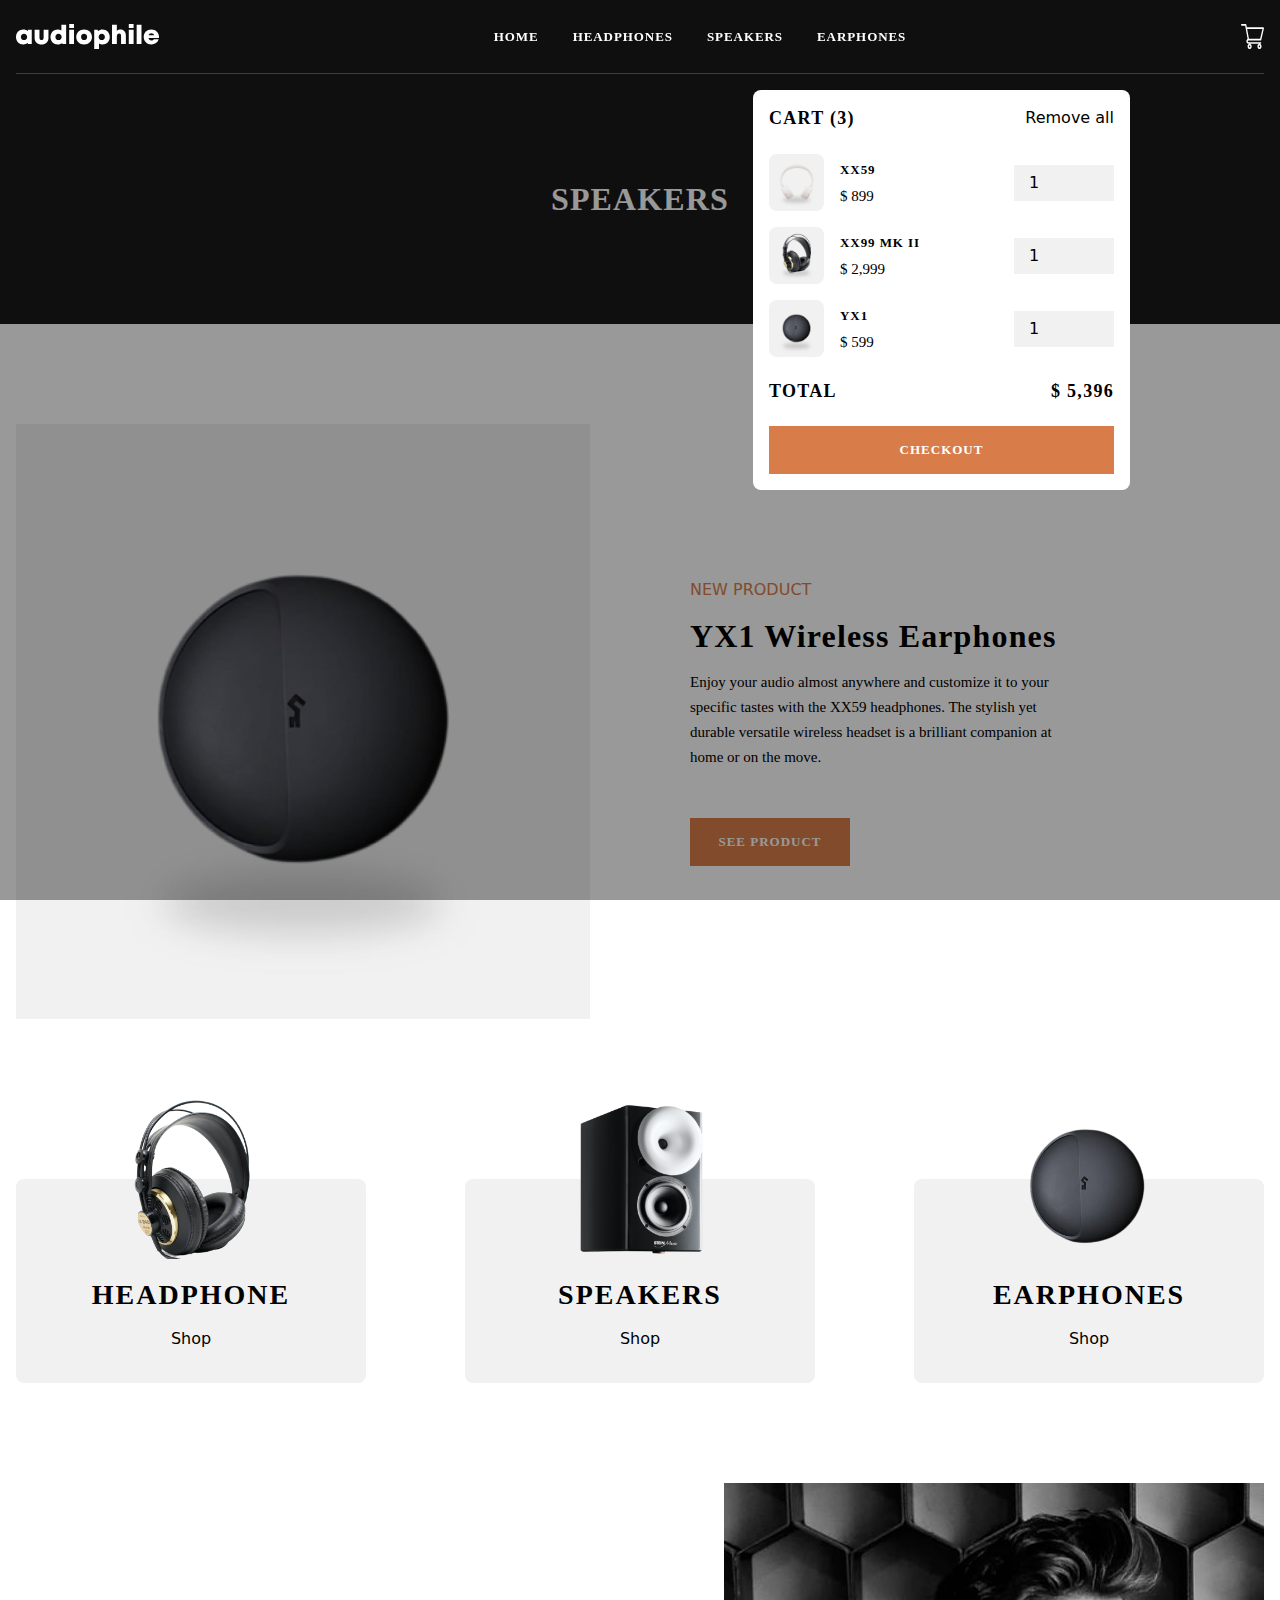
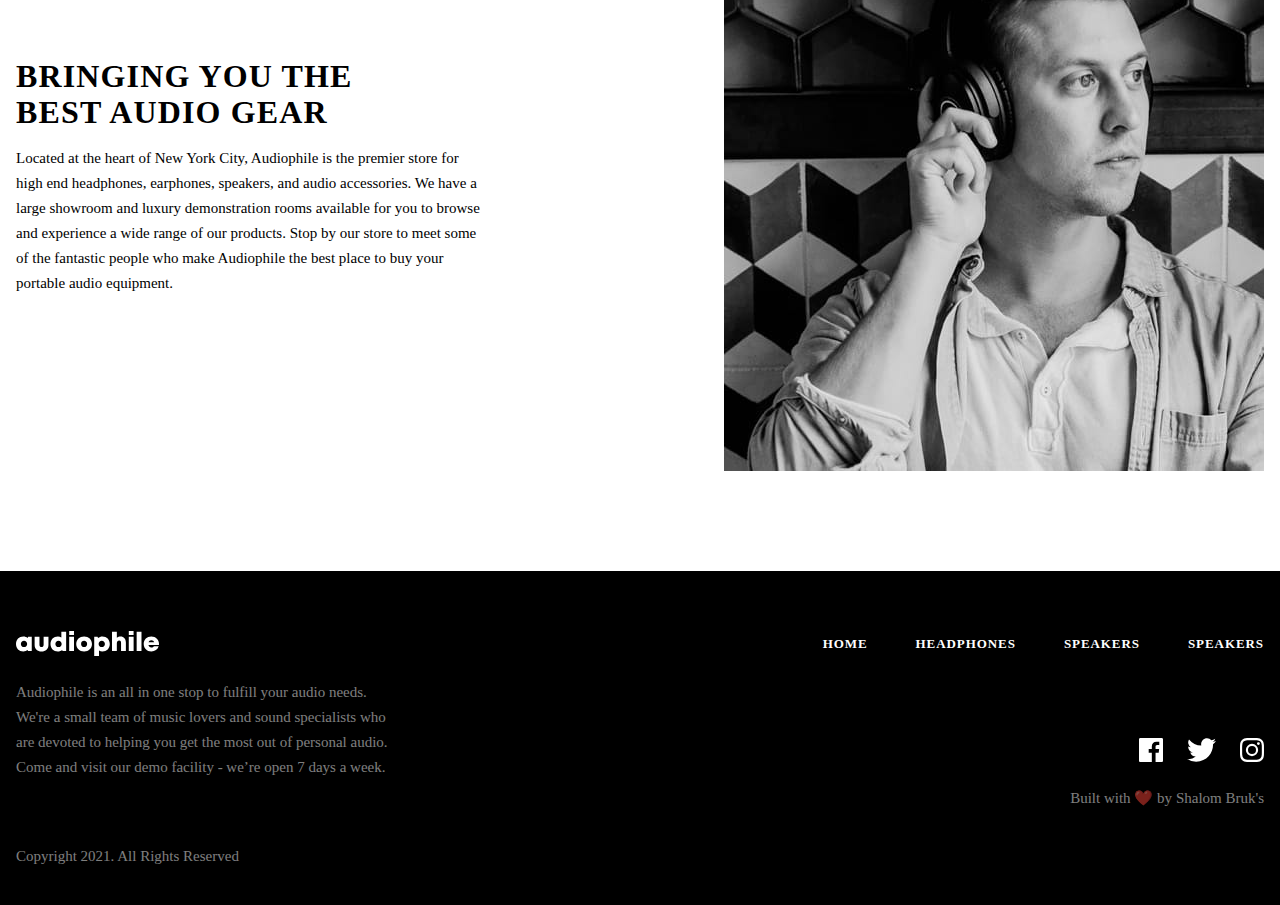
==== earphones.html @ ff126989 "first commit" ====
<!DOCTYPE html>
<html lang="en">
<head>
    <meta charset="UTF-8">
    <meta name="viewport" content="width=device-width, initial-scale=1.0">
    <link rel="icon" type="image/svg+xml" href="./public/favicon.svg">
    <link rel="stylesheet" href="./style.css">
    <title>Earphones</title>
</head>
<body>
    <div class="hero-wrapper">
        <div class="container">
            <nav class="top-nav">

                <a href="/">
                    <img src="/public/assets/shared/desktop/logo.svg" alt="logo" loading="lazy">
                </a>
                <div class="nav-links hidden lg:flex">
                   
                    <a href="/">
                        <p class="subTitle">Home</p>
                    </a>
                    <a href="./headphones.html">
                        <p class="subTitle">Headphones</p>
                    </a>
                    <a href="./speakers.html">
                        <p class="subTitle">Speakers</p>
                    </a>
                    <a href="./earphones.html">
                        <p class="subTitle">Earphones</p>
                    </a>
                </div>
                <img src="./public/assets/shared/desktop/icon-cart.svg" alt="cart-icon" alt="logo" id="cart-icon" loading="lazy" decoding="async">
            </nav>
            <div class="nav-links lg:hidden flex justify-center flex-wrap text-white pt-6 pb-6">
                <a href="/">
                    <p class="subTitle">Home</p>
                </a>
                <a href="./headphones.html">
                    <p class="subTitle">Headphones</p>
                </a>
                <a href="./speakers.html">
                    <p class="subTitle">Speakers</p>
                </a>
                <a href="./earphones.html">
                    <p class="subTitle">Earphones</p>
                </a>
            </div>
            <div class="modal" id="cart">
                <div class="cart-wrapper">
                    <div class="flex justify-between items-center mb-6">
                        <h6 class="undefine">CART (3)</h6>
                        <button class="undefine undefined">Remove all</button>
                    </div>
                    <div class="flex justify-between items-center mt-4 mb-4">
                        <div class="flex gap-4 items-center">
                            <img src="./public/assets/product-xx59-headphones/desktop/image-category-page-preview.jpg" alt="XX59" class="w-55">
                            <div class="flex flex-col gap-05">
                                <p class="subTitle undefined">XX59</p>
                                <p class="night undefined">$ 899</p>
                            </div>
                        </div>
                        <input type="number" class="counter-sm" value="1" title="number">

                    </div>
                    <div class="flex justify-between items-center mt-4 mb-4">
                        <div class="flex gap-4 items-center">
                            <img src="./public/assets/product-xx99-mark-one-headphones/desktop/image-category-page-preview.jpg" alt="XX59" class="w-55">
                            <div class="flex flex-col gap-05">
                                <p class="subTitle undefined">XX99 MK II</p>
                                <p class="night undefined">$ 2,999</p>
                            </div>
                        </div>
                        <input type="number" class="counter-sm" value="1" title="number">

                    </div>
                    <div class="flex justify-between items-center mt-4 mb-4">
                        <div class="flex gap-4 items-center">
                            <img src="./public/assets/product-yx1-earphones/desktop/image-category-page-preview.jpg" alt="XX59" class="w-55">
                            <div class="flex flex-col gap-05">
                                <p class="subTitle undefined">YX1</p>
                                <p class="night undefined">$ 599</p>
                            </div>
                        </div>
                        <input type="number" class="counter-sm" value="1" title="number">

                    </div>
                    <div class="flex justify-between items-center mt-6 mb-6">
                        <h6 class="undefined">TOTAL</h6>
                        <h6 class="undefined">$ 5,396</h6>
                    </div>
                    <a href="/checkout">
                        <button class="check-btn undefined">CHECKOUT</button>
                    </a>
                </div>
            </div>
            <div class="hero-1 flex justify-center items-center">
                <h3 class="undefined heading">SPEAKERS</h3>
            </div>
        </div>
    </div>
    <div class="product-item-row container mt-16 mb-36">
        <div class="w-full flex flex-col justify-center gap-4">
            <div class="w-full lg:w-396">
                <p class="p-cl text-center lg:text-left p-clo">
                    NEW PRODUCT
                </p>
            </div>
            <div class="w-full lg:w-396">
               <h3 class="text-center lg:text-left">YX1 Wireless Earphones</h3>
            </div>
            <div class="w-full lg:w-4/6">
                <p class="night text-center lg:text-left">Enjoy your audio almost anywhere and customize it to your specific tastes with the XX59 headphones. The stylish yet durable versatile wireless headset is a brilliant companion at home or on the move.</p>
            </div>
            <div class="flex justify-center lg:justify-start">
                <a href="/">
                    <button class="primary mt-8"> SEE PRODUCT</button>
                   </a>
            </div>
        </div>
        <div>
            <img src="./public/assets/product-yx1-earphones/desktop/image-product.jpg" alt="best-gear" class="mb-16 lg:mb-0">
        </div>
    </div>
    <div class="container flex flex-wrap justify-center xl:justify-between gap-8 featured-products-section">
        <div class="product-card" style="--width: 122.947px; --height: 160px;">
            <img src="/public/assets/exported/headphone.png" alt="headphone" class="item-image">
            <h4 class="undefined"> HEADPHONE</h4>
            <a href="/">
                <button class="undefined">
                    Shop
                </button>
            </a>
        </div>
        <div class="product-card" style="--width: 122.947px; --height: 160px;">
            <img src="/public/assets/exported/speaker.png" alt="headphone" class="item-image">
            <h4 class="undefined"> SPEAKERS</h4>
            <a href="/">
                <button class="undefined">
                    Shop
                </button>
            </a>
        </div>

        <div class="product-card" style="--width: 122.947px; --height: 160px;">
            <img src="/public/assets/exported/earphone.png" alt="headphone" class="item-image">
            <h4 class="undefined"> EARPHONES</h4>
            <a href="/">
                <button class="undefined">
                    Shop
                </button>
            </a>
        </div>
    </div>

    <div class="container flex flex-col-reverse justify-center lg:flex-row items-center lg:items-left justify-between outro">
        <div class="w-full flex flex-col justify-center gap-4">
            <div class="w-full lg:w-396">
                <h3 class="text-center lg:text-left">
                    BRINGING YOU THE BEST AUDIO GEAR
                </h3>
            </div>
            <div class="w-full lg:w-4/6">
                <p class=" text-center lg:text-left night">      
                     Located at the heart of New York City, Audiophile is the premier store
                     for high end headphones, earphones, speakers, and audio accessories. We
                     have a large showroom and luxury demonstration rooms available for you
                     to browse and experience a wide range of our products. Stop by our store
                     to meet some of the fantastic people who make Audiophile the best place
                    to buy your portable audio equipment.
                </p>
            </div>
        </div>
        <img src="./public/assets/shared/desktop/image-best-gear.jpg" alt="best-gear" class="mb-16 lg:mb-0">
    </div>
    <footer class="footer">
        <nav class="container flex flex-col lg:flex-row items-center lg:justify-between gap-8">
            <img src="/public/assets/shared/desktop/logo.svg" alt="">
            <div class="flex nav-links gap-8 lg:gap-12 flex-col lg:flex-row items-center lg:items-start mt-4 mb-4 lg:mt-0 lg:mb-0">
                <a href="/">
                    <p class="subTitle">Home</p>
                </a>
                <a href="/">
                    <p class="subTitle">Headphones</p>
                </a>
                <a href="/">
                    <p class="subTitle">Speakers</p>
                </a>
                <a href="/">
                    <p class="subTitle">Speakers</p>
                </a>
            </div>
        </nav>
        <div class="container flex flex-col lg:flex-row lg:justify-between">
            <div class="w-full lg:w-540 flex flex-col gap-16">
                <p class="body text-center lg:text-left">
                    Audiophile is an all in one stop to fulfill your audio needs. We're a
                            small team of music lovers and sound specialists who are devoted to
                            helping you get the most out of personal audio. Come and visit our demo
                            facility - we’re open 7 days a week.
                    </p>
                <p class="body text-center lg:text-left">
                    Copyright 2021. All Rights Reserved</p>
            </div>
            <div class="w-full flex flex-col items-center lg:items-end gap-6 social-icons justify-center mt-8 lg:mt-0">
            <div class="flex gap-6">
                <img src="./public/assets/shared/desktop/icon-facebook.svg" alt="facebook-icon">
                <img src="./public/assets/shared/desktop/icon-twitter.svg" alt="facebook-icon">
                <img src="./public/assets/shared/desktop/icon-instagram.svg" alt="facebook-icon">
            </div>
            <div>
                <p class="body undefined">
                    Built with ❤️ by
                    <a href="https://www.linkedin.com/in/shalomspage/" data-astro-cid-ioeiary4="">Shalom Bruk's</a>
                </p>
            </div>

            </div>
        </div>
    </footer>
    <script src="./script.js"></script>
</body>
</html>
---- style.css ----
:root{
    --primary: #d87d4a;
    --dark: #101010;
    --evening: #0e0e0e;
    --night: #000;
    --gray: #f1f1f1;
    --off-white: #fafafa;
    --dim-white: rgb(255, 255, 255, .5);
    --primary-light: #fbaf85;
    --background-color: #191919;
    --white:#fff;
    --background: #f1f1f1;
    --tw-text-opacity: 1;

    /* Item-height-width */
    --width: 324px;
    --height: 295px;
}
*, 
*::before, *::after{
    margin: 0;
    padding: 0;
    box-sizing: border-box;
}
body {
    font-family: ui-sans-serif, system-ui, -apple-system, BlinkMacSystemFont, Segoe UI, Roboto, 'Helvetica Neue', Arial, 'Noto Sans', sans-serif, "Apple Color Emoji", "Segoe UI Emoji", 'Segoe UI Symbol', "Noto Color Emoji";
}

h1, h2, h3, h4, h5, h6 {
    font-size: inherit;
    font-weight: inherit;
}
html {
    line-height: 1.5;
    -moz-tab-size: 4;
    -o-tab-size: 4;
    tab-size: 4;
    font-family: ui-sans-serif, system-ui, -apple-system, BlinkMacSystemFont, Segoe UI, Roboto, Helvetica Neue, Arial, Noto Sans, sans-serif, "Apple Color Emoji", "Segoe UI Emoji", Segoe UI Symbol, "Noto Color Emoji";
    font-feature-settings: normal;
    font-variation-settings: normal;
}

a{
    color: inherit;
    text-decoration: inherit;
}
h1{
    font-size: 3.5rem;
    font-style: normal;
    font-weight: 700;
    line-height: 3.625rem;
    letter-spacing: .125rem;
}
h3{
   font-family: Manrope;
   font-size: 2rem;
   font-style: normal;
   font-weight: 700;
   line-height: 2.25rem;
   letter-spacing: .07144rem;
}
h4{
    font-family: Manrope;
    font-size: 1.75rem;
    font-style: normal;
    font-weight: 700;
    line-height: normal;
    letter-spacing: .125rem;
}

h6 {
    font-family: Manrope;
    font-size: 1.125rem;
    font-style: normal;
    font-weight: 700;
    line-height: normal;
    letter-spacing: .08038rem;
}

img, svg, video, canvas, audio, iframe, embed, object {
    display: block;
    
}
img, video {
    max-width: 100%;
    height: auto;
}
button {
    outline: none;
    border: none;
    background: transparent;
}
button, [role=button] {
    cursor: pointer;
}
button, [type=button], [type=reset], [type=submit] {
    background-color: transparent;
    background-image: none;
}
button, select {
    text-transform: none;
}
button, input, optgroup, select, textarea {
    font-family: inherit;
    font-feature-settings: inherit;
    font-variation-settings: inherit;
    font-size: 100%;
    font-weight: inherit;
    line-height: inherit;
    color: inherit;
    margin: 0;
    padding: 0;
}
/*p{
    display: block;
    margin-block-start: 1em;
    margin-block-end: 1em;
    margin-inline-start: 0px;
    margin-inline-end: 0px;
    unicode-bidi: isolate;
}
*/
.flex{
    display: flex;
}
.flex-wrap{
    flex-wrap: wrap;
}

.justify-center{
    justify-content: center;
}
.justify-between{
    justify-content: space-between;
}
.pt-36{
    padding-top: 9rem;
}
.mt-7{
    margin-top: 1.75rem;
}
.mt-4{
    margin-top: 1rem;
}
.mt-8{
    margin-top: 2rem;
}
.mt-16{
    margin-top: 32px;
}
.mt-6{
    margin-top: 1.5rem;
}
.mb-4{
    margin-top: 1rem;
}
.mb-6{
    margin-bottom: 1.5rem;
}
.mb-16{
    margin-bottom: 4rem;
}
.mb-36{
    margin-bottom: 9rem;
}
.text-center{
    text-align: center;
}
.w-349{
    width: 349px;
}
.w-396{
    width: 396px;
}
.w-\[396px\]{
    width: 396px;
}
.w-55{
    width: 55px;
    border-radius: 8px;
}
.gap-05{
    gap:.125rem;
}
.gap-4{
    gap: 1rem;
}
.gap-6{
    gap: 1.5rem;
}
.gap-8{
    gap: 2rem;
}
.gap-16{
    gap: 4rem;
}
.items-center{
    align-items: center;
}
.flex-col{
    flex-direction: column;
}
.flex-col-reverse{
    flex-direction: column-reverse;
}
.w-full{
    width: 100%;
}
.full{
    width: 100%;
}
.p-cl{
    color: var(--primary);
}
.pt-6{
    padding-top: 1.5rem;
}
.pt-6{
    padding-top: 1.5rem;
}


.hero-wrapper{
    background-color: var(--background-color);
}

.container{
    width: 100%;
    margin: auto;
    padding: 0 16px;
}
.containter{
    width: 100%;
}
.top-nav{
    color: var(--white);
    padding: 24px 0;
    display: flex;
    justify-content: space-between;
    border-bottom: 1px solid rgba(255, 255, 255, .2);
    position: relative;
    z-index: 3;
}
.hidden{
    display: none;
}
.none{
    display: none;
}
#cart-icon {
    cursor: pointer;
}

.modal{
    position: fixed;
    inset: 0;
    background: rgba(0, 0, 0, .4);
    z-index: 2;
    
}
.cart-wrapper {
    width: 100%;
    border-radius: 8px;
    background: #fff;
    position: absolute;
    top: 90px;
    right: 0;
    padding: 16px;
}
.counter-sm{
    width: 100px;
    height: 36px;
    background: var(--gray);
    border: 1px solid var(--gray);
    padding: 0 14px;
}

.nav-links{
    text-transform: uppercase;
    gap: 34px;
}
.text-white{
    color: var(--off-white);

}

.subTitle{
    font-family: Manrope;
    font-size: .8125rem;
    font-style: normal;
    font-weight: 700;
    line-height: 1.5625rem;
    letter-spacing: .05806rem;
}
.hero{
    background-image: url(./public/assets/home/tablet/image-header.jpg);
    min-height: 700px;
    background-size: contain;
    background-repeat: no-repeat;
}
.body{
    font-family: Manrope;
    font-size: .9375rem;
    font-weight: normal;
    font-weight: 500;
    line-height: 1.5625rem;
    color: var(--dim-white);
}
.night{
    font-family: Manrope;
    font-size: .9375rem;
    font-weight: normal;
    font-weight: 500;
    line-height: 1.5625rem;
    color: var(--night);
}
.primary{
    width: 10rem;
    height: 3rem;
    background: var(--primary);
    color: var(--white);
}
.primary, .secondary-inverted{
    font-family: Manrope;
    font-size: .8125rem;
    font-style: normal;
    font-weight: 700;
    line-height: normal;
    letter-spacing: .0625rem;
    cursor: pointer;
    display: flex;
    justify-content: center;
    align-items: center;
    gap: 12px;
}
.check-btn {
    background: var(--primary);
    color: var(--white);
    font-family: Manrope;
    height: 3rem;
    width: 100%;
    font-size: .8125rem;
    font-style: normal;
    font-weight: 700;
    line-height: normal;
    letter-spacing: .0625rem;
    cursor: pointer;
    display: flex;
    justify-content: center;
    align-items: center;
    gap: 12px;
}

.heading{
    color: var(--white);
}

/* Featured */
.featured-products-section{
    margin-top: 60px;
    margin-bottom: 80px;
}
.product-card{
    width: 350px;
    height: 204px;
    flex-shrink: 0;
    border-radius: 8px;
    background: var(--background);
    display: flex;
    flex-direction: column;
    align-items: center;
    gap: 16px;
    position: relative;
    padding-top: 100px;
    margin-top: 100px;
}
.item-image{
    width: auto;
    height: var(--height);
    position: absolute;
    top: -80px;
}
/* Products area */
.product-spotlight-area{
    display: flex;
    flex-direction: column;
    gap: 24px;
}
.product-spotlight-1{
    width: 100%;
    height: auto;
    border-radius: 8px;
    background: var(--primary);
    display: block;
    overflow: hidden;
    padding: 64px 24px;
}
/*.product-spotlight-1-img{
    position: static;
    width: 172.248px;
    height: 207px;
    margin-bottom: 24px;
}*/
.product-spotlight-1-img {
    position: relative;
    bottom: -35px;
    margin-bottom: 0;
}
.secondary-inverted{
    width: var(--width);
    height: 3rem;
    flex-shrink: 0;
    border: 1px solid var(--night);
    color: var(--white);
    background-color: var(--night);
}

.product-spotlight-2{
    width: 100%;
    height: 300px;
    border-radius: 8px;
    background: url(./public/assets/exported/speaker-on-table-bg.png);
    background-position-y: -750px;
    background-repeat: no-repeat;
    display: flex;
    align-items: center;
    padding: 34px 124px;
    grid-column: 1/3;
}
.product-spotlight-3{
    width: 100%;
    border-radius: 8px;
    display: flex;
    flex-direction: column;
    gap: 24px;
   
}
.product-spotlight-3 div:nth-child(2) {
    background: #f1f1f1;
    padding: 34px;
    display: flex;
    flex-direction: column;
    justify-content: center;
    border-radius: 8px;
}
.product-spotlight-3 div:first-child {
    background: url(./public/assets/home/desktop/image-earphones-yx1.jpg);
    background-position: center;
    background-repeat: no-repeat;
    background-size: cover;
    border-radius: 8px;
}

.product-spotlight-3 div:first-child, .product-spotlight-3 div:nth-child(2) {
    height: 300px;
}
.product-spotlight-3 div {
    width: 100%;
}
.outro{
    margin-top: 100px;
    margin-bottom: 100px;
}
.hero-1{
    height: 250px;
    margin-bottom: 100px;
}
.product-item-row{
    display: flex;
    flex-direction: column-reverse;
    gap: 34px;
}
.secondary{
    width: var(--width);
    height: 3rem;
    flex-shrink: 0;
    border: 1px solid var(--night);
    color: var(--night);
}
.product-item-row>div {
    width: 100%;
}
/* ----Footer-Section----- */
.footer{
    background-color: var(--night);
    padding: 36px 0;
    color: var(--white);
}
.footer >nav {
    padding-top: 24px;
    padding-bottom: 24px;
    text-transform: uppercase;
}



/* Media */
@media (min-width: 640px) {
    .container {
        max-width: 640px;
    }
}
@media (min-width: 768px) {
    .container {
        max-width: 768px;
    }
}
@media screen and (max-width: 1020px) {
    .product-spotlight-1-img {
        position: static;
        width: 172.248px;
        height: 207px;
        margin-bottom: 24px;
    }
}
@media (min-width: 1024px) {
    .container {
        max-width: 1024px;
    }
}
@media (min-width: 1280px) {
    .xl\:justify-between {
        justify-content: space-between;
    }
    .container {
        max-width: 1280px;
    } 

}
@media (min-width: 1536px) {
    .container {
        max-width: 1536px;
    }
}


@media (min-width: 1024px) {
   
    .lg\:justify-start {
        justify-content: flex-start;
    }
}




@media (min-width: 1024px) {
    .lg\:flex {
        display: flex;
    }
    .lg\:items-start{
        align-items: flex-start;
    }
    .lg\:text-left {
        text-align: left;
    }
    .lg\:flex-row {
        flex-direction: row;
    }
    .lg\:w-396 {
        width: 396px;
    }
    .lg\:w-2\/3, .lg\:w-4\/6{
        width: 66.666667%;
    }
    .lg\:mb-0 {
        margin-bottom: 0;
    }
    .lg\:justify-between {
        justify-content: space-between;
    }
    
    .lg\:gap-12{
        gap: 3rem;
    }
    .lg\:w-540{
        width: 540px;
    }
    .lg\:mt-0 {
        margin-top: 0;
    }
    .lg\:items-end {
        align-items: flex-end;
    }
    .lg\:hidden {
        display: none;
    }
  
}



/* Media Only */

@media only screen and (min-width: 1024px) {
    .hero {
        background-image: url(./public/assets/home/desktop/image-hero.jpg);
        background-position-y: 50px;
        background-position-x: 150px;
    }
    .product-spotlight-area{
        display: grid;
        grid-template-columns: 1fr 1fr;
        gap: 32px;
        margin: 64px 0;
    }
    .product-spotlight-1{
        height: 560px;
        display: flex;
        align-items: center;
        justify-content: space-evenly;
        overflow: hidden;
        grid-column: 1 / 3;
    }
    .product-spotlight-3 {
        height: 300px;
        display: flex;
        flex-direction: row;
        align-items: center;
        grid-column: 1 / 3;
        gap: 32px;
    }
    .product-item-row:nth-child(2n) {
        flex-direction: row-reverse;
    }
    .product-item-row {
        display: flex;
        align-items: center;
        flex-direction: row;
        justify-content: center;
        gap: 100px;
    }

    
}
@media only screen and (min-width: 1280px) {
    .hero{
        background-position-y: -20px;
        background-position-x: 120px;
    }
}
@media only screen and (min-width: 1536px){
    .hero{
        background-position-y: -80px;
        background-position-x: 210px;
    }
}
@media only screen and (min-width: 960px) {
    .container {
        width: 1440px;
    }
}
@media only screen and (min-width: 768px) {
    .cart-wrapper{
        width: 377px;
        right: 150px;
    }
}
/*
@media (min-width: 640px){
    .container {
        max-width: 640px;
    }
}
@media (min-width: 768px){
    .container {
        max-width: 768px;
    }
}


@media only screen and (min-width: 1024px){
    .hero{
        background-image: url(./public/assets/home/desktop/image-hero.jpg);
        background-position-y:50px;
        background-position-x:150px;
    }
    .product-spotlight-area{
        display: grid;
        grid-template-columns: 1fr 1fr;
        gap: 32px;
        margin: 64px 0;
    }
    .product-spotlight-1{
        height: 560px;
        display: flex;
        align-items: center;
        justify-content: space-evenly;
        overflow: hidden;
        grid-column: 1 / 3;
    }
    
    .product-spotlight-1-img{
        position: relative;
        bottom: -35px;
        margin-bottom: 0;
    }
    .product-spotlight-3{
        height: 300px;
        display: flex;
        flex-direction: row;
        align-items: center;
        grid-column: 1 / 3;
        gap: 32px;
    }
   
    .product-spotlight-3 div:first-child, .product-spotlight-3 div:nth-child(2) {
        height: inherit;
    }
    .product-item-row:nth-child(2n){
        flex-direction: row-reverse;
    }
    .product-item-row{
        display: flex;
        align-items: center;
        flex-direction: row;
        justify-content: center;
        gap: 100px;
    }
    .product-item-row>div {
        width: 40%;
    }
}


@media (min-width: 1024px){
    .container {
        max-width: 1024px;
    }
    .lg\:hidden{
        display: none;
    }
    
   
    .lg\:flex-row{
        flex-direction: row;
    }
    .lg\:w-396{
        width: 396px;
    }
    
    .lg\:mb-0{
        margin-bottom: 0;
    }
   
    .lg\:mt-0{
        margin-top: 0;
    }
    .lg\:justify-between{
        justify-content: space-between;
    }
    .lg\:w-540{
        width: 540px;
    }
    .lg\:items-end {
        align-items: flex-end;
    }
    .lg\:justify-start{
        justify-content: flex-start;
    }

}

@media (min-width: 1280px){
    .container{
        max-width: 1280px;
    }
  
}

@media only screen and (min-width: 1280px){
    .hero{
        background-position-y: -20px;
        background-position-x:120px;
    }
}
@media only screen and (min-width: 960px){
    .container {
        width: 1440px;
    }
}
@media only screen and (min-width: 1536px){
    .hero{
        background-position-y: -80px;
        background-position-x: 260px;
    }
}

*/
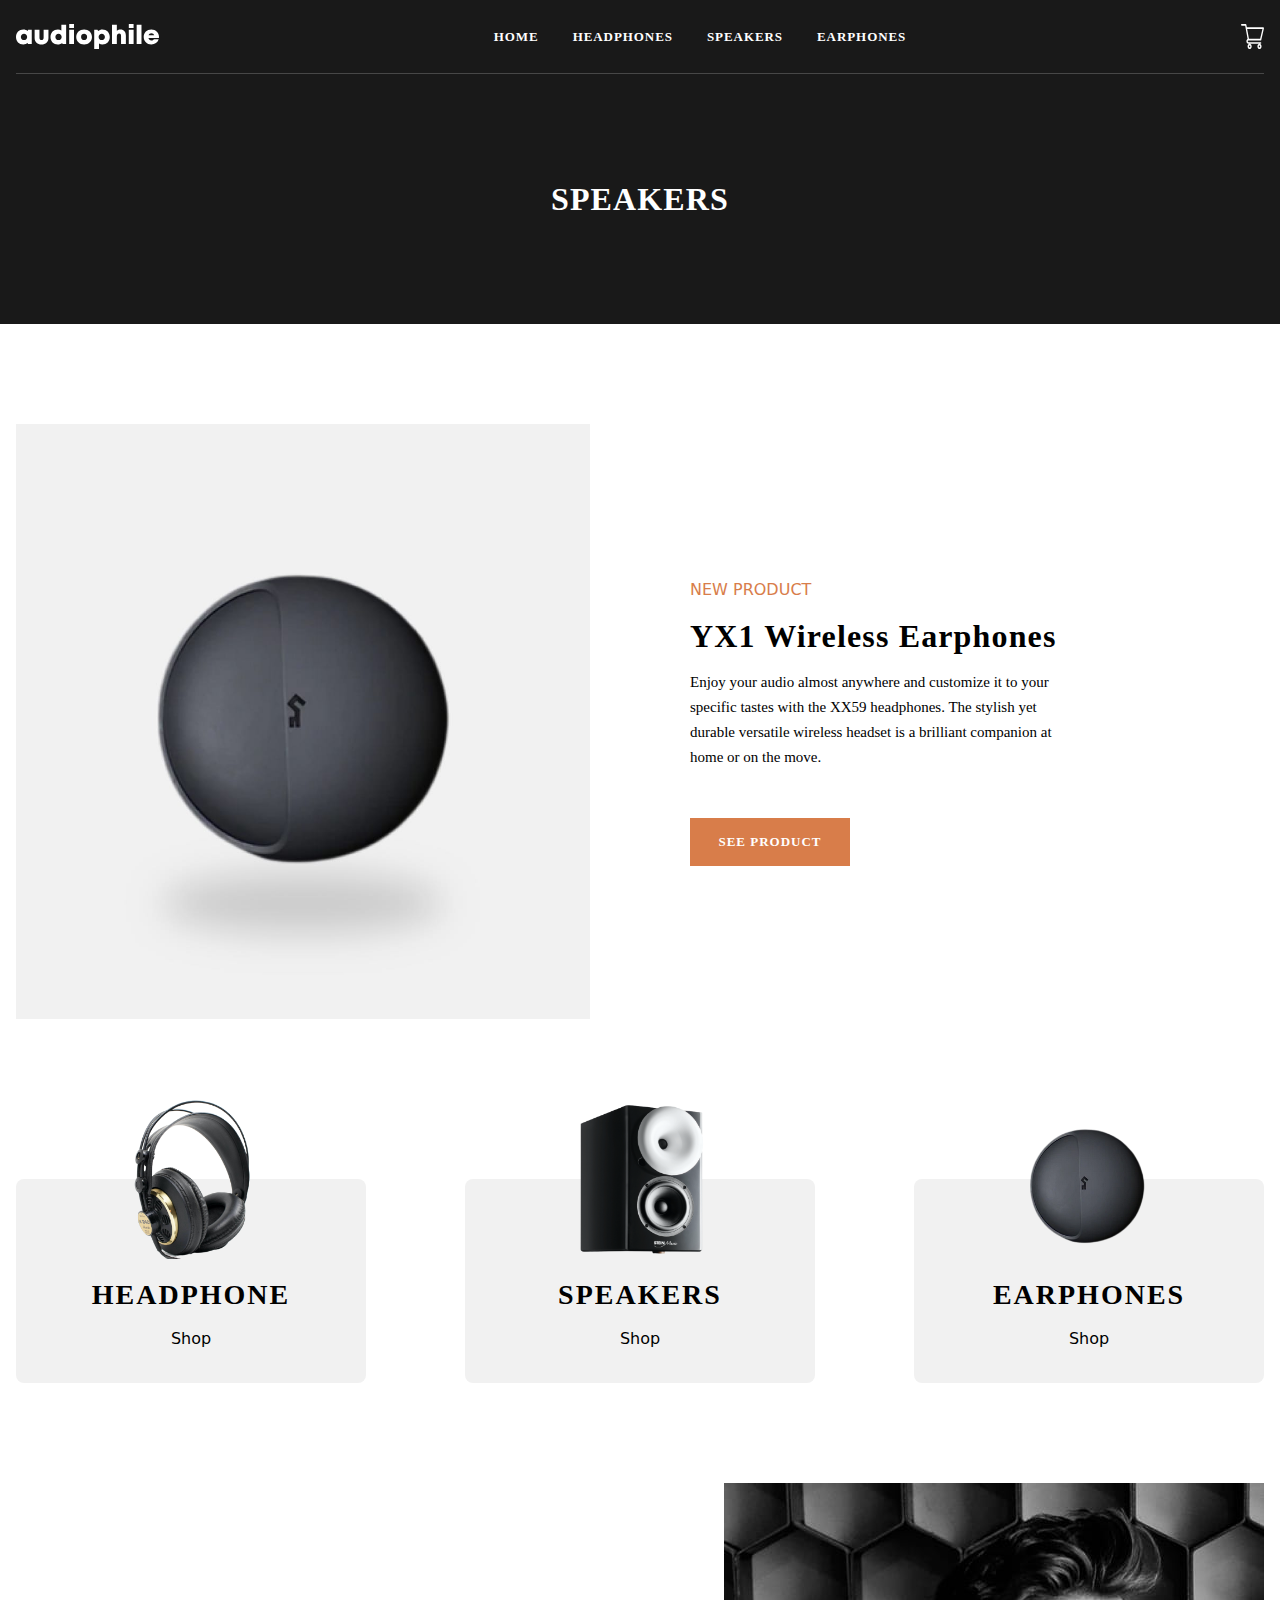
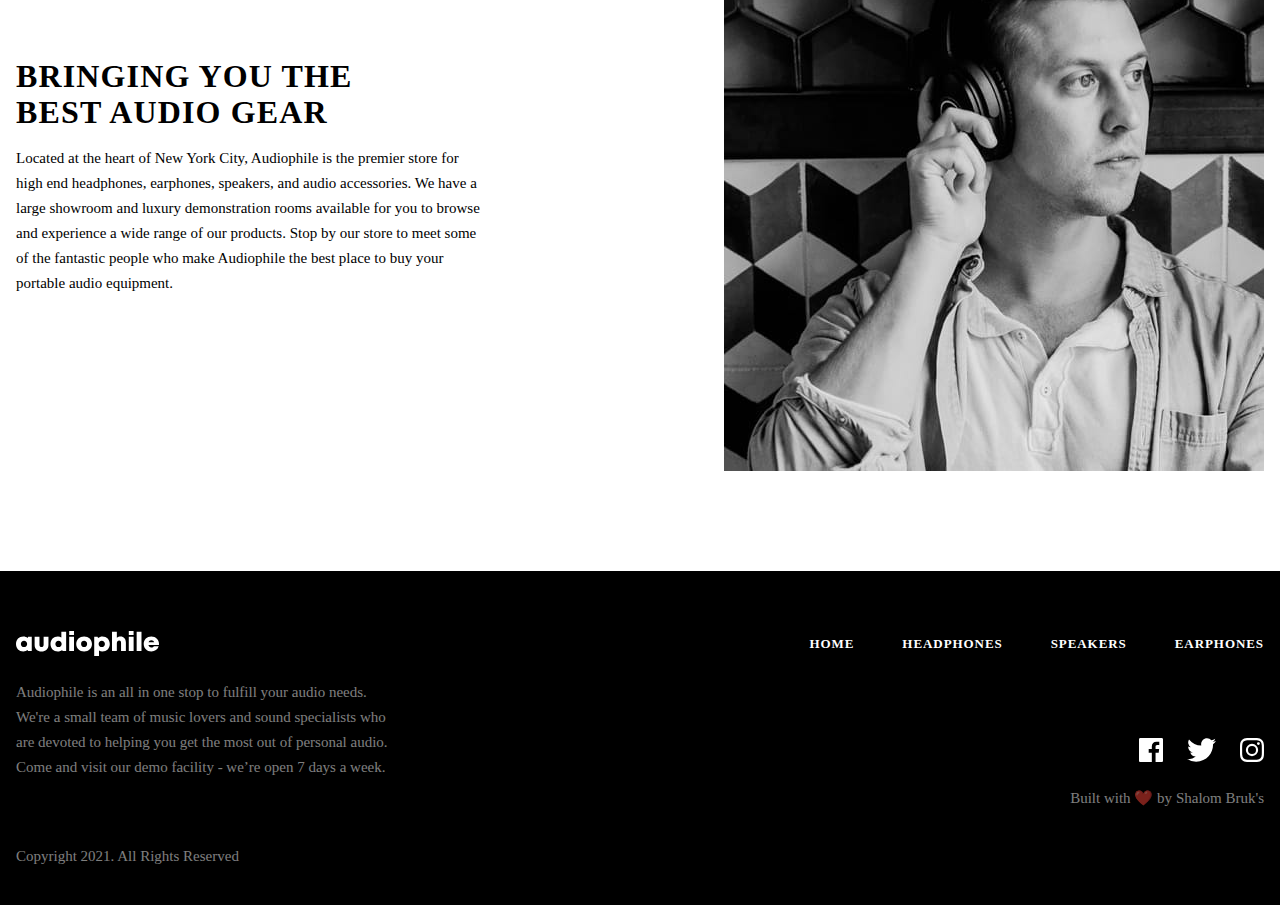
==== commit 4f582cc9: "update" ====
--- a/earphones.html
+++ b/earphones.html
@@ -12,12 +12,12 @@
         <div class="container">
             <nav class="top-nav">
 
-                <a href="/">
-                    <img src="/public/assets/shared/desktop/logo.svg" alt="logo" loading="lazy">
+                <a href="#">
+                    <img src="./public/assets/shared/desktop/logo.svg" alt="logo" loading="lazy">
                 </a>
                 <div class="nav-links hidden lg:flex">
                    
-                    <a href="/">
+                    <a href="./index.html">
                         <p class="subTitle">Home</p>
                     </a>
                     <a href="./headphones.html">
@@ -33,7 +33,7 @@
                 <img src="./public/assets/shared/desktop/icon-cart.svg" alt="cart-icon" alt="logo" id="cart-icon" loading="lazy" decoding="async">
             </nav>
             <div class="nav-links lg:hidden flex justify-center flex-wrap text-white pt-6 pb-6">
-                <a href="/">
+                <a href="./index.html">
                     <p class="subTitle">Home</p>
                 </a>
                 <a href="./headphones.html">
@@ -46,7 +46,7 @@
                     <p class="subTitle">Earphones</p>
                 </a>
             </div>
-            <div class="modal" id="cart">
+            <div class="modal none " id="cart" >
                 <div class="cart-wrapper">
                     <div class="flex justify-between items-center mb-6">
                         <h6 class="undefine">CART (3)</h6>
@@ -124,7 +124,7 @@
     </div>
     <div class="container flex flex-wrap justify-center xl:justify-between gap-8 featured-products-section">
         <div class="product-card" style="--width: 122.947px; --height: 160px;">
-            <img src="/public/assets/exported/headphone.png" alt="headphone" class="item-image">
+            <img src="./public/assets/exported/headphone.png" alt="headphone" class="item-image">
             <h4 class="undefined"> HEADPHONE</h4>
             <a href="/">
                 <button class="undefined">
@@ -133,7 +133,7 @@
             </a>
         </div>
         <div class="product-card" style="--width: 122.947px; --height: 160px;">
-            <img src="/public/assets/exported/speaker.png" alt="headphone" class="item-image">
+            <img src="./public/assets/exported/speaker.png" alt="headphone" class="item-image">
             <h4 class="undefined"> SPEAKERS</h4>
             <a href="/">
                 <button class="undefined">
@@ -143,7 +143,7 @@
         </div>
 
         <div class="product-card" style="--width: 122.947px; --height: 160px;">
-            <img src="/public/assets/exported/earphone.png" alt="headphone" class="item-image">
+            <img src="./public/assets/exported/earphone.png" alt="headphone" class="item-image">
             <h4 class="undefined"> EARPHONES</h4>
             <a href="/">
                 <button class="undefined">
@@ -175,19 +175,19 @@
     </div>
     <footer class="footer">
         <nav class="container flex flex-col lg:flex-row items-center lg:justify-between gap-8">
-            <img src="/public/assets/shared/desktop/logo.svg" alt="">
+            <img src="./public/assets/shared/desktop/logo.svg" alt="">
             <div class="flex nav-links gap-8 lg:gap-12 flex-col lg:flex-row items-center lg:items-start mt-4 mb-4 lg:mt-0 lg:mb-0">
-                <a href="/">
+                <a href="./index.html">
                     <p class="subTitle">Home</p>
                 </a>
-                <a href="/">
+                <a href="./headphones.html">
                     <p class="subTitle">Headphones</p>
                 </a>
-                <a href="/">
+                <a href="./speakers.html">
                     <p class="subTitle">Speakers</p>
                 </a>
-                <a href="/">
-                    <p class="subTitle">Speakers</p>
+                <a href="./earphones.html">
+                    <p class="subTitle">Earphones</p>
                 </a>
             </div>
         </nav>
